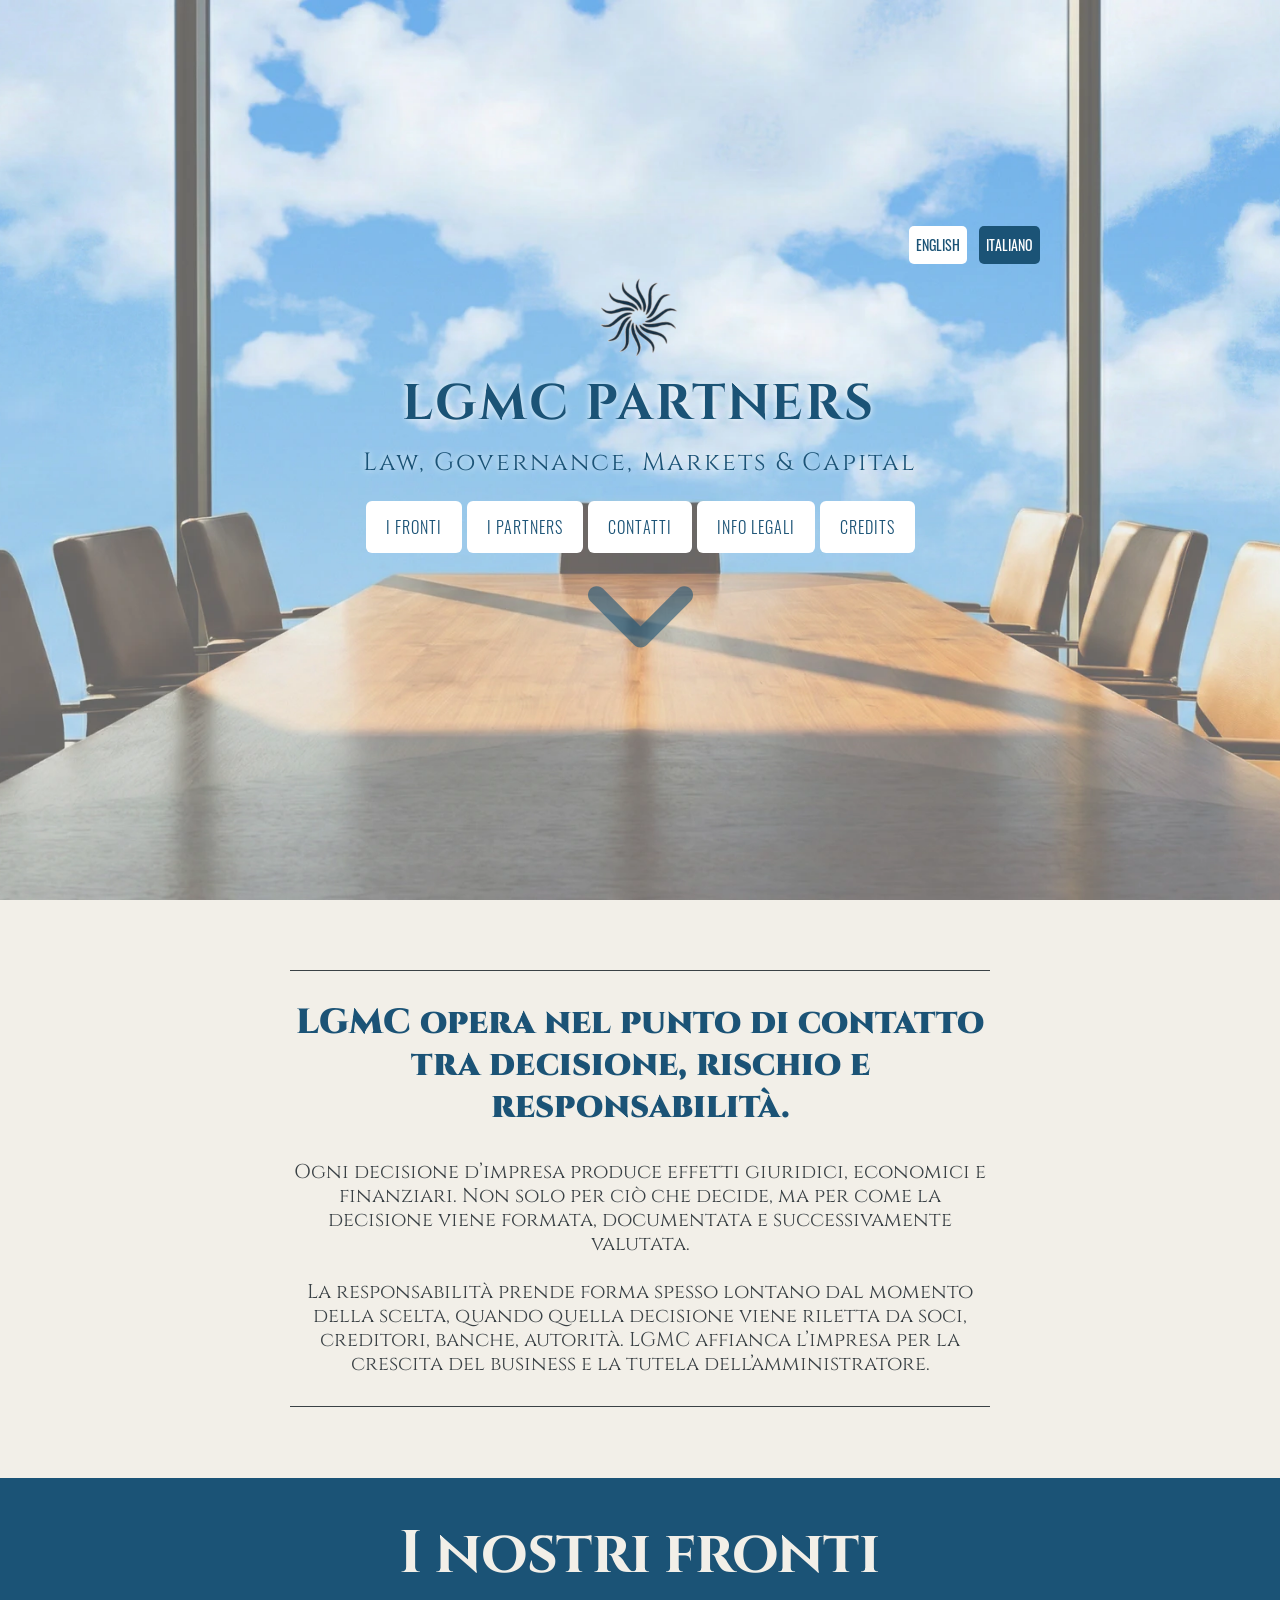
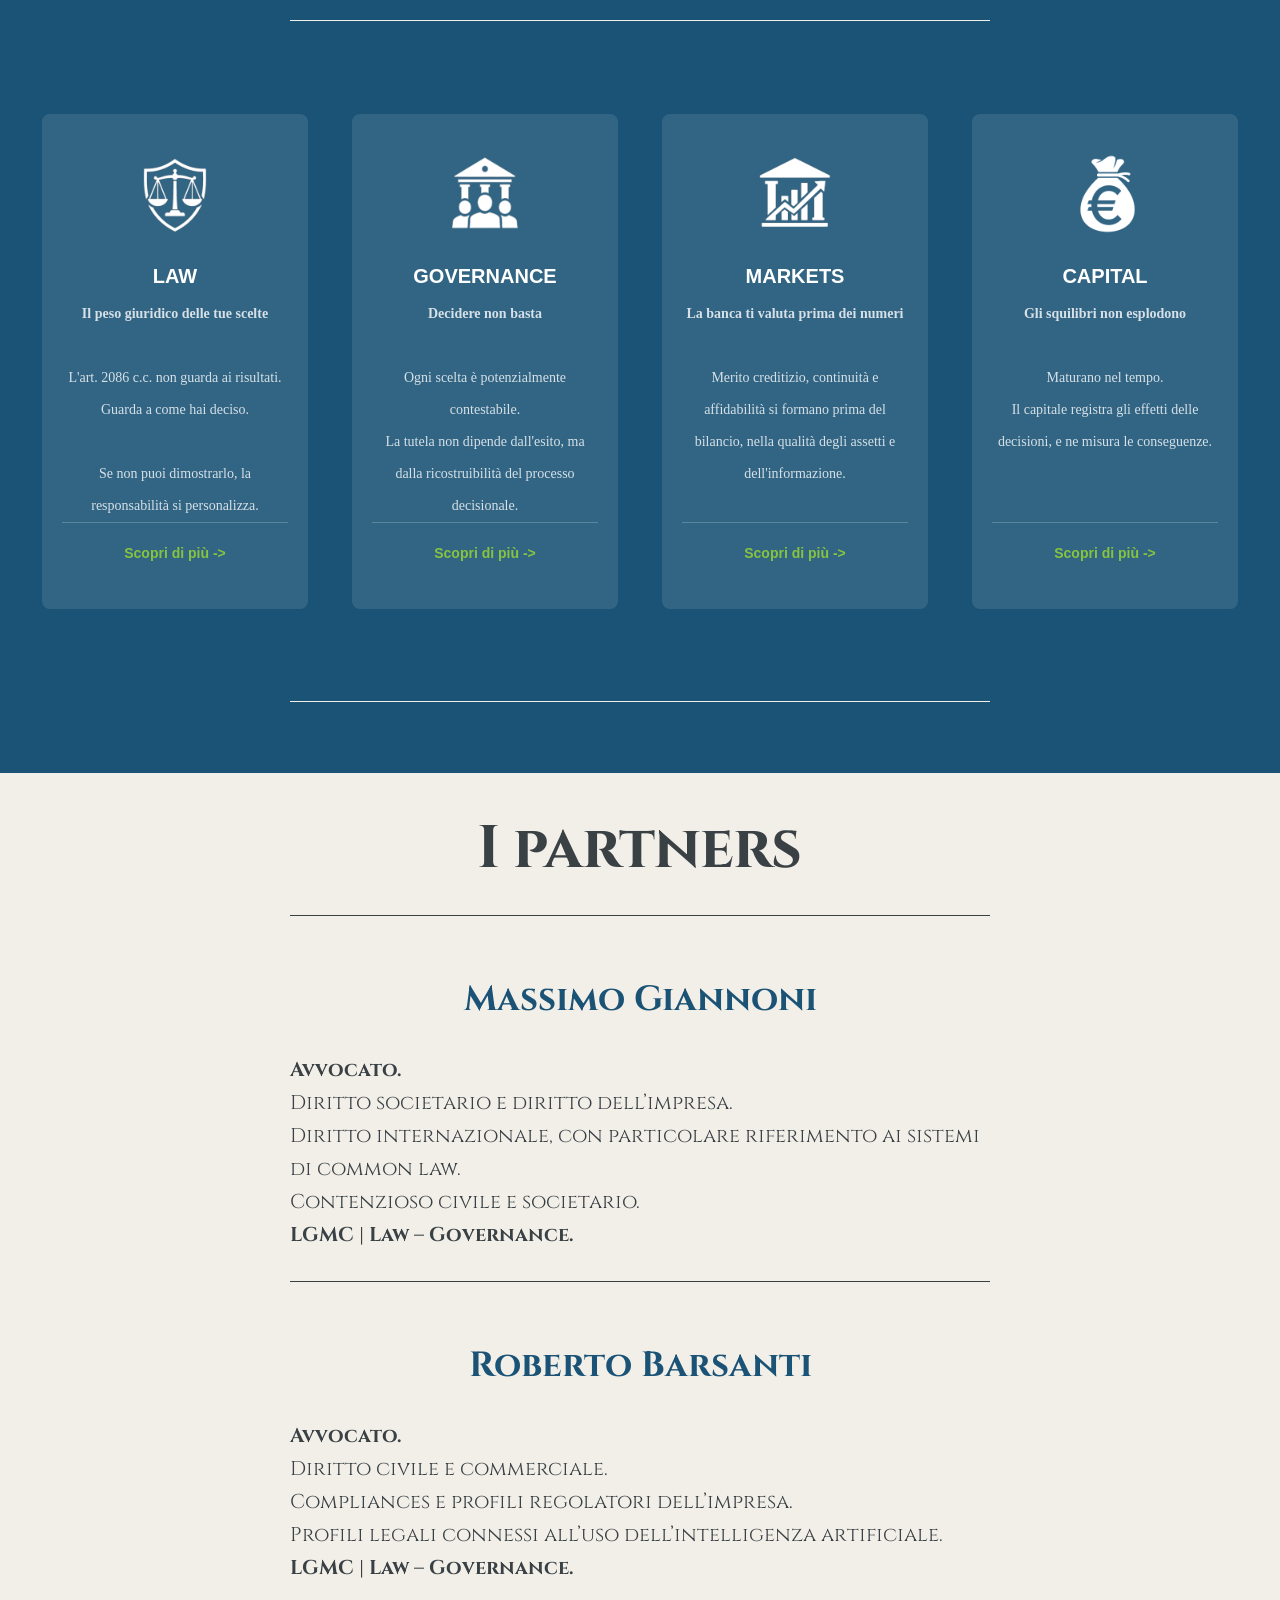
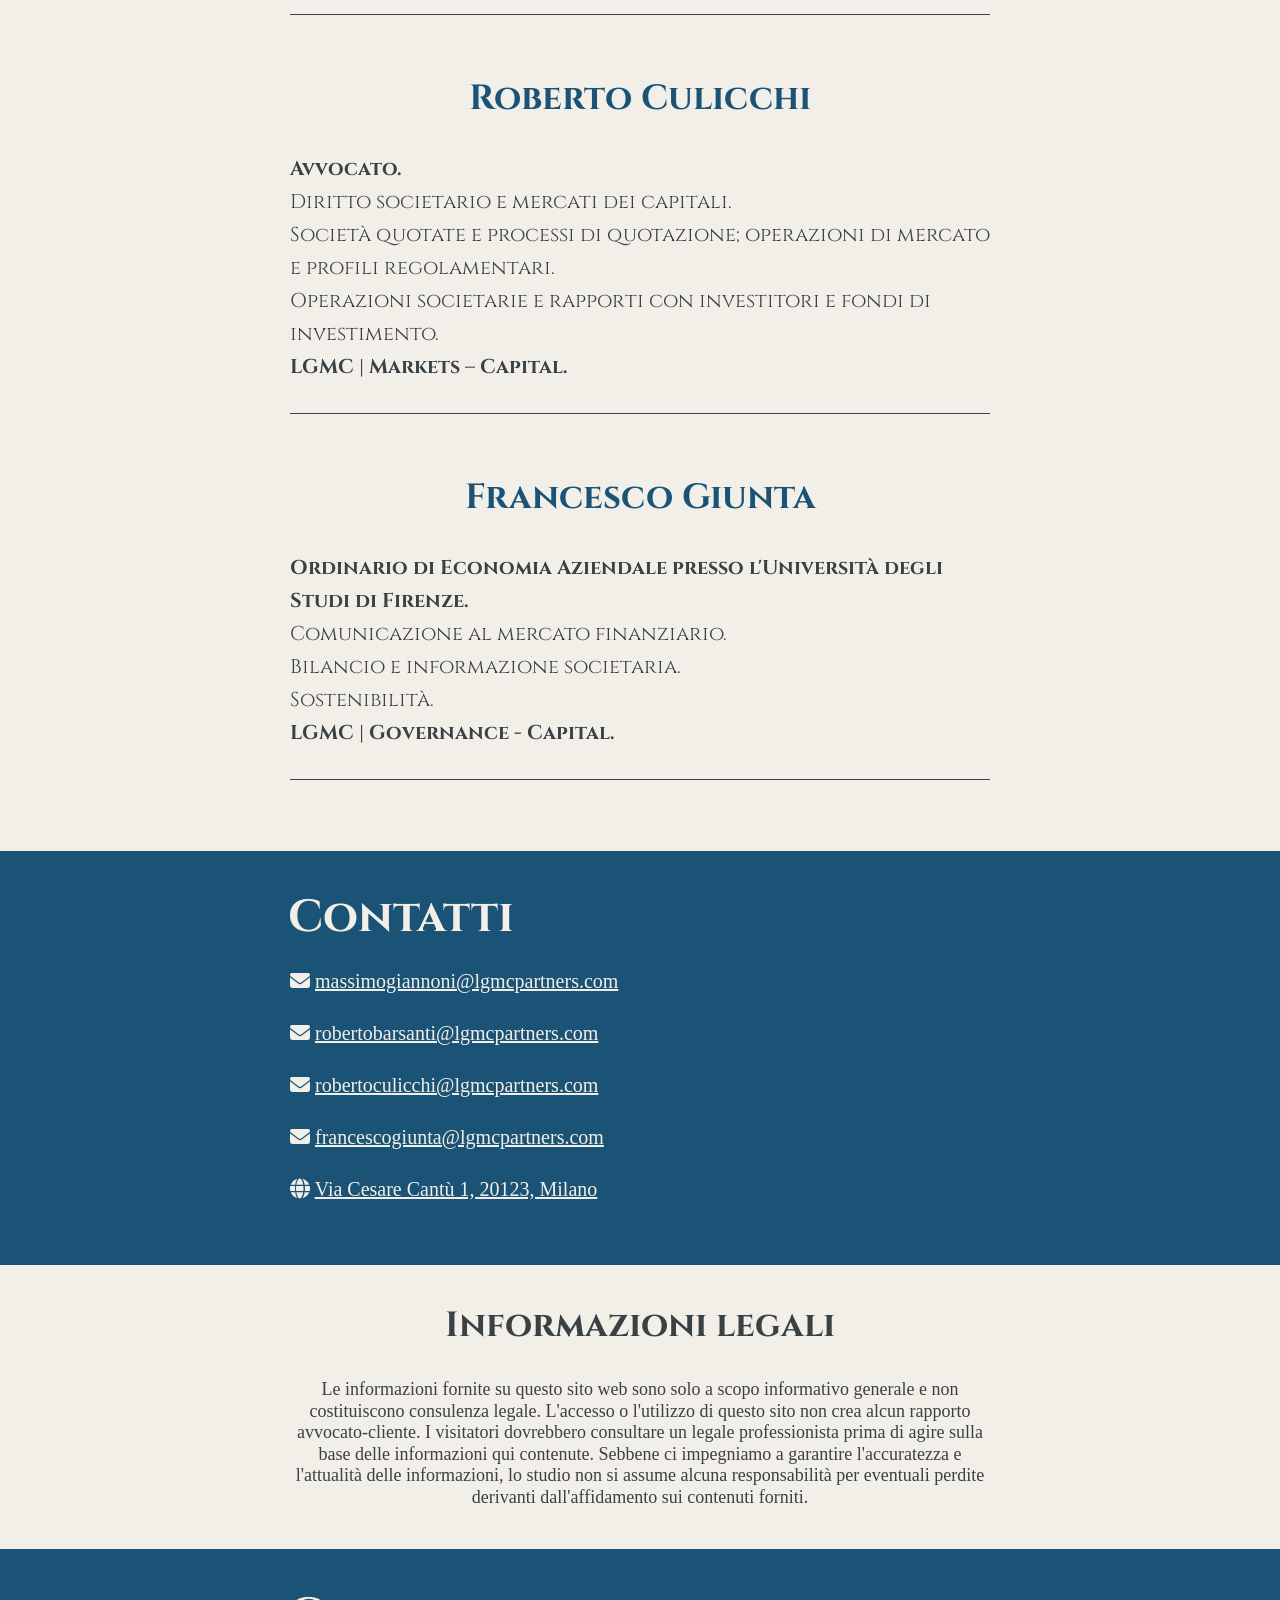
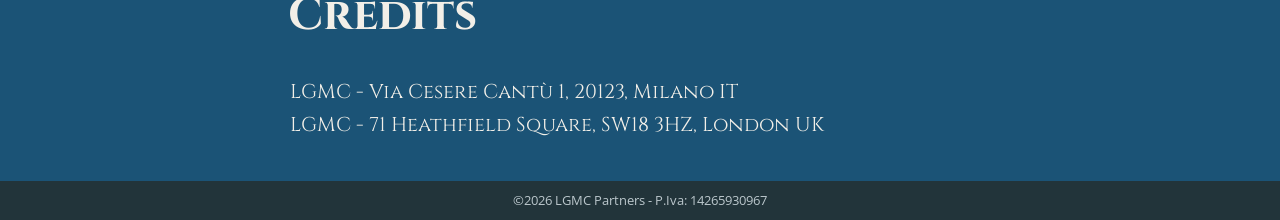
==== it/index.html @ d2999c10 "Deploy sito LGMC Partners_com V.1" ====
<!DOCTYPE html>
<html lang="it">
  <head>
	<meta name="generator" content="Hugo 0.152.2"><script src="/livereload.js?mindelay=10&amp;v=2&amp;port=1313&amp;path=livereload" data-no-instant defer></script><meta http-equiv="Content-Type" content="text/html; charset=UTF-8" />
<meta http-equiv="X-UA-Compatible" content="IE=edge,chrome=1" />



<title>LGMC PARTNERS</title>




  <link rel="shortcut icon" href="/images/favicon.png" type="image/png" />


  <meta name="description" content="Law, Governance, Markets & Capitals"
/>

  <meta name="keywords" content="some, keywords, for, seo, you, know, google, duckduckgo, and, such"
/>
<meta name="referrer" content="no-referrer-when-downgrade" />

<meta name="HandheldFriendly" content="True" />
<meta name="MobileOptimized" content="320" />
<meta name="viewport" content="width=device-width, initial-scale=1.0" />











<link rel="stylesheet" href="/css/style.min.a9b1c5c40a2a1503fb5663505a6a9a1f7efbea36e43abd2d889f59182159c174.css" type="text/css" integrity="sha256-qbHFxAoqFQP7VmNQWmqaH3776jbkOr0tiJ9ZGCFZwXQ=" />

<meta property="og:url" content="http://localhost:1313/it/">
  <meta property="og:site_name" content="LGMC PARTNERS">
  <meta property="og:title" content="LGMC PARTNERS">
  <meta property="og:description" content="Law, Governance, Markets &amp; Capitals">
  <meta property="og:locale" content="it">
  <meta property="og:type" content="website">
    <meta property="og:image" content="http://localhost:1313/images/cover-image.jpg">


  <meta name="twitter:card" content="summary_large_image">
  <meta name="twitter:image" content="http://localhost:1313/images/cover-image.jpg">
  <meta name="twitter:title" content="LGMC PARTNERS">
  <meta name="twitter:description" content="Law, Governance, Markets &amp; Capitals">


  <meta itemprop="name" content="LGMC PARTNERS">
  <meta itemprop="description" content="Law, Governance, Markets &amp; Capitals">
  <meta itemprop="image" content="http://localhost:1313/images/cover-image.jpg">















<link rel="apple-touch-icon" sizes="180x180" href="/images/apple-touch-icon.png" />



</head>
  <body>










  
  <style>
   #site-head.withCenteredImage {
    background-image: url('/images/cover-image_hu_8ed712f35d79462c.webp');
  } 
  
    @media (max-width:1920px) and (max-height:1048px) {
      #site-head.withCenteredImage { background-image: url('/images/cover-image_hu_4211ebfcca66076.webp'); }
    }
    @media (max-width:1600px) and (max-height:873px) {
      #site-head.withCenteredImage { background-image: url('/images/cover-image_hu_5f34a95398cd8a0d.webp'); }
    }
    @media (max-width:1366px) and (max-height:745px) {
      #site-head.withCenteredImage { background-image: url('/images/cover-image_hu_d4ffcc5ecf9fa601.webp'); }
    }

    
  
    @media (max-height:1024px) and (max-aspect-ratio: 900 / 1024) {
      #site-head.withCenteredImage { background-image: url('/images/cover-image_hu_38228d471d0a3172.webp'); }
    }
    @media (max-height:1024px) and (max-aspect-ratio: 600 / 1024) {
      #site-head.withCenteredImage { background-image: url('/images/cover-image_hu_948bfea2e9844cbf.webp'); }
    }
    @media (max-height:1024px) and (max-aspect-ratio: 360 / 1024) {
      #site-head.withCenteredImage { background-image: url('/images/cover-image_hu_b4a5cf46cddedb9f.webp'); }
    }
  </style>
  
<header id="site-head" class="withCenteredImage">


    <div class="vertical">

        

  
  
	<div id="site-languages" class="inner">
    
      
      
      
      
      
      
        <a class='btn-lang' href='/'>English</a>
      
    
      
      
      
      
      
      
        
          <span class='btn-lang active'>Italiano</span>
        
      
    
	</div>
	

        <div id="site-head-content" class="inner">
	    <img id="blog-logo" alt="" src="/images/logo.png" />

            
              <h1 class="blog-title">LGMC PARTNERS</h1>
              <h2 class="blog-description">Law, Governance, Markets & Capital</h2>
            

            
              
              

              
                
                 <a class='btn site-menu' data-title-anchor='i-nostri-fronti' href='#i-nostri-fronti'>I Fronti</a>
              
            
              
              

              
                
                 <a class='btn site-menu' data-title-anchor='i-partners' href='#i-partners'>I Partners</a>
              
            
              
              

              
                
                 <a class='btn site-menu' data-title-anchor='contatti' href='#contatti'>Contatti</a>
              
            
              
              

              
                
                 <a class='btn site-menu' data-title-anchor='info-legali' href='#info-legali'>Info Legali</a>
              
            
              
              

              
                
                 <a class='btn site-menu' data-title-anchor='credits' href='#credits'>Credits</a>
              
            

            
                
                <a id='header-arrow' href="#la-visione" aria-label="Go to first section"><i class="fa fa-angle-down"></i></a>
            
        </div>
    </div>
</header>

<main class="content" role="main">
    
    <div class='fixed-nav'>
        
        
        
        
        <a class='fn-item' item_index='1' href='#la-visione'>La visione</a>
        
        
        
        <a class='fn-item' item_index='2' href='#i-nostri-fronti'>I Nostri Fronti</a>
        
        
        
        <a class='fn-item' item_index='3' href='#i-partners'>I partners</a>
        
        
        
        <a class='fn-item' item_index='4' href='#contatti'>Contatti</a>
        
        
        
        <a class='fn-item' item_index='5' href='#info-legali'>Info Legali</a>
        
        
        
        <a class='fn-item' item_index='6' href='#credits'>Credits</a>
        
        
        
        
        <a class='fn-item' item_index='7' href='./#site-head'>Torna in cima</a>
        
    </div>

    <script>
        window.addEventListener('scroll', function () {
            const servicesSection = document.querySelector('.services-container');
            const stickyNav = document.querySelector('.fixed-nav');

            if (servicesSection && stickyNav) {
                const servicesTop = servicesSection.getBoundingClientRect().top + window.scrollY;
                const servicesBottom = servicesTop + servicesSection.offsetHeight;
                const scrollPosition = window.scrollY + (window.innerHeight / 2);

                
                if (scrollPosition >= servicesTop && scrollPosition <= servicesBottom) {
                    stickyNav.classList.add('hidden');
                } else {
                    stickyNav.classList.remove('hidden');
                }
            }
        });
    </script>



    
    
    
    
    <div class='post-holder'>
        <article id='la-visione' class='post first '>
            <header class="post-header">
                <h2 class="post-title"> </h2>
            </header>
            <section class="post-content">
                <hr>
<h3 style="text-align: center; word-break: keep-all; hyphens: none; color: #1b5376; font-family: 'Cinzel', serif;"><strong>LGMC opera nel punto di contatto tra decisione, rischio e responsabilità.</strong></h3>
<br>
<h6 style="text-align: center; word-break: keep-all; hyphens: none; font-family: 'Cinzel', serif;">Ogni decisione d’impresa produce effetti giuridici, economici e finanziari. Non solo per ciò che decide, ma per come la decisione viene formata, documentata e successivamente valutata.<br><br> La responsabilità prende forma spesso lontano dal momento della scelta, quando quella decisione viene riletta da soci, creditori, banche, autorità. LGMC affianca l’impresa per la crescita del business e la  tutela dell’amministratore.</h6>
<hr>

            </section>
        </article>
        <div class='post-after light'></div>
    </div>
    
    
    
    
    <div class='post-holder dark'>
        <article id='i-nostri-fronti' class='post  '>
            <header class="post-header">
                <h2 class="post-title"> </h2>
            </header>
            <section class="post-content">
                <h5 style="text-align: center; font-family: 'Cinzel', serif;">I nostri fronti</h5>
<hr>
<div class="services-container">
    <div class="service-tabs">

        <div class="service-tab" onclick="toggleService('law')">
            <img src="/images/LAW.png" alt="LAW">
            <h3>LAW</h3>
            <p style="font-family: 'EB-Garamond', serif;"><strong>Il peso giuridico delle tue scelte</strong><br><br>L'art. 2086 c.c. non guarda ai risultati. Guarda a come hai deciso. <br><br> Se non puoi dimostrarlo, la responsabilit&agrave si personalizza.</p>
            <div class="discover-more">Scopri di pi&ugrave -></div>
        </div>

        <div class="service-tab" onclick="toggleService('governance')">
            <img src="/images/GOVERNANCE.png" alt="GOVERNANCE">
            <h3>GOVERNANCE</h3>
            <p style="font-family: 'EB-Garamond', serif;"><strong>Decidere non basta</strong> <br><br>Ogni scelta &egrave potenzialmente contestabile. <br>La tutela non dipende dall'esito, ma dalla ricostruibilit&agrave del processo decisionale.</p>
            <div class="discover-more">Scopri di pi&ugrave -></div>
        </div>

        <div class="service-tab" onclick="toggleService('markets')">
            <img src="/images/M&C.png" alt="MARKETS">
            <h3>MARKETS</h3>
            <p style="font-family: 'EB-Garamond', serif;"><strong>La banca ti valuta prima dei numeri</strong><br><br>Merito creditizio, continuit&agrave e affidabilit&agrave si formano prima del bilancio, nella qualit&agrave degli assetti e dell'informazione.</p>
            <div class="discover-more">Scopri di pi&ugrave -></div>
        </div>

        <div class="service-tab" onclick="toggleService('capital')">
            <img src="/images/Capital.png" alt="CAPITAL">
            <h3>CAPITAL</h3>
            <p style="font-family: 'EB-Garamond', serif;"><strong>Gli squilibri non esplodono</strong><br><br>Maturano nel tempo.<br>Il capitale registra gli effetti delle decisioni, e ne misura le conseguenze.</p>
            <div class="discover-more">Scopri di pi&ugrave -></div>
        </div>

    </div>

    
    
    <div id="law" class="service-content">
        
        <h2 style="text-align:center;">LAW - Il parametro giuridico delle decisioni</h2>
        <br>
<span style="font-family: 'EB-Garamond', serif;">
<p style= "text-align:center;"><strong>Nel diritto societario contemporaneo <span style="color: #1b5376;">la responsabilità dell’amministratore non si misura sull’esito delle decisioni, ma sul metodo attraverso cui esse sono state assunte.</span><br>L’esito rileva perché attiva il giudizio, ma non ne costituisce il parametro.</strong></p><br>
<p>Ciò che viene valutato è se, al momento della decisione, <strong>l’organo amministrativo disponeva di contenuti informativi adeguati, se tali contenuti sono stati consapevolmente assunti a presupposto della scelta e se l’organizzazione dell’impresa risultava coerente con tali presupposti.</strong><br><br></p>
<p>In questo spazio opera la <strong>business judgment rule</strong>, come criterio di imputazione personale delle decisioni di gestione. Gli assetti organizzativi, amministrativi e contabili assumono rilievo non come adempimenti formali, ma come struttura sostanziale del processo decisionale. Essi rilevano nella misura in cui consentono di dimostrare che analisi, ricognizioni e valutazioni pertinenti hanno effettivamente sorretto le decisioni dell’organo amministrativo.<br>
L’adeguatezza richiesta dall’<strong>art. 2086, comma 2, c.c. </strong>non si esaurisce nella presenza di strumenti o procedure, ma nella possibilità di ricostruire nel tempo il nesso tra contenuti sostanziali, decisione assunta e organizzazione predisposta. In assenza di tale nesso, il metodo decisionale non è verificabile e l’esito tende a riflettersi sulla posizione personale dell’amministratore.<br><br>
</span></p>
<h6 style="text-align:center;"><strong>In questo quadro, <span style="color: #1b5376;">LGMC</span> affianca gli amministratori nella configurazione di assetti effettivamente adeguati nel merito e nella costruzione della relativa base documentale, rilevante ai fini della verifica e dell’imputazione della responsabilità.</strong></h6>

        
    </div>

    
    <div id="governance" class="service-content">
        
        <h2 style="text-align:center;">GOVERNANCE - La meccanica documentata delle decisioni dell’amministratore</h2>
        <br>
<span style="font-family: 'EB-Garamond', serif;">
<p style= "text-align:center;"><strong><span style="color: #1b5376;">La governance è la struttura attraverso cui il merito delle decisioni dell’amministratore viene formato, organizzato e governato nel tempo.</span><br>Essa ordina la raccolta, la selezione e la valutazione dei contenuti rilevanti su cui le decisioni si fondano.</strong></p><br>
<p>Attraverso la governance si definisce quali informazioni assumono rilievo, come vengono vagliate, da chi e secondo quali responsabilità. Un assetto di governance è adeguato quando consente di dimostrare</strong> che i contenuti sostanziali individuati incidono effettivamente sulle decisioni dell’organo amministrativo.<br>
La <strong>responsabilità</strong> si misura sulla tenuta della catena che collega contenuti informativi, decisioni assunte, organizzazione dell’impresa e flussi informativi. La governance <strong>governa il merito decisionale ex ante</strong>, rendendolo strutturato, consapevole e verificabile nel tempo. Essa consente di esercitare la discrezionalità gestoria in modo ordinato e documentato, mantenendo coerenza tra decisioni e assetti.<br><br></p>
<p style="text-align:center;"><strong>Quando la governance è solida, il processo decisionale risulta ricostruibile e imputabile.</strong></p><br>
</span>
<h6 style="text-align:center;"><strong>In questo quadro, <span style="color: #1b5376;">LGMC</span> affianca gli amministratori nella configurazione di assetti di governance adeguati nel merito e documentati, quale presupposto della verifica e dell’imputazione della responsabilità delle decisioni.</strong></h6>

        
    </div>

    
    <div id="markets" class="service-content">
        
        <h2 style="text-align:center;">MARKETS - Il confronto esterno sul merito delle decisioni</h2>
        <br>
<span style="font-family: 'EB-Garamond', serif;">
<p style= "text-align:center;"><strong>MARKETS è l’ambito in cui il <span style="color: #1b5376;">merito delle decisioni dell’impresa assume rilevanza nel confronto con soggetti esterni qualificati</span>, quali banche, investitori e controparti istituzionali.</strong></p><br>
<p>In tale ambito rileva la qualità dell’informazione prodotta dall’impresa come riflesso del modo in cui le decisioni sono state formate e governate.<br>
I <strong>dati economici e finanziari</strong> assumono rilievo in quanto espressione di scelte assunte su basi informative strutturate e coerenti nel tempo.<br>
Il <strong>merito creditizio</strong> e la valutazione prospettica dell’impresa si fondano sulla capacità di presidiare rischio, complessità e discontinuità attraverso decisioni consapevoli e tracciabili.<br>
Gli <strong>assetti organizzativi, amministrativi e contabili</strong> integrano tali contenuti e ne consentono l’utilizzo sistematico nei rapporti con l’esterno.<br><br></p>
<p>Nel confronto con i mercati, la valutazione investe la qualità del merito governato e la solidità del sistema decisionale che lo sostiene.<br>
La <strong>fiducia</strong> si fonda sulla possibilità di ricostruire su quali presupposti informativi le decisioni siano state assunte e sulla loro capacità di tenuta nel tempo.<br><br>
</span></p>
<h6 style="text-align:center;"><strong>In questo quadro, <span style="color: #1b5376;">LGMC</span> affianca gli amministratori nella configurazione di assetti idonei a sostenere il confronto con i mercati e nella loro documentabilità, quale presupposto di affidabilità, valutazione e responsabilità delle decisioni.</strong></h6>

        
    </div>

    
    <div id="capital" class="service-content">
        
        <h2 style="text-align:center;">CAPITAL - Il valore come esito nel tempo delle decisioni</h2>
        <br>
<span style="font-family: 'EB-Garamond', serif;">
<p style= "text-align:center;"><strong><span style="color: #1b5376;">CAPITAL</span> è il piano in cui le decisioni dell’organo amministrativo <span style="color: #1b5376;">producono valore nel tempo</span>.<br>
Il valore si forma come esito cumulativo delle scelte che incidono su continuità, sostenibilità, allocazione delle risorse e capacità dell’impresa di reggere complessità e discontinuità.</strong></p><br>
<p>Esso riflette il modo in cui il <strong>rischio</strong> viene <strong>assunto, governato e integrato nelle decisioni strategiche</strong> e operative. In questo ambito assume rilievo la capacità dell’impresa di misurare gli effetti delle decisioni attraverso informazioni pertinenti, coerenti e utilizzabili nel processo decisionale.<br><br></p>
<p>Il <strong>valore</strong> si consolida quando le decisioni risultano fondate su presupposti informativi adeguati e coerenti con la struttura dell’impresa. La <strong>responsabilità</strong> si misura sulla possibilità di ricostruire il nesso tra decisioni assunte, utilizzo delle informazioni disponibili e tenuta degli equilibri nel tempo.<br>
<strong>CAPITAL</strong> esprime la capacità dell’impresa di sostenere crescita, investimenti e operazioni straordinarie su basi decisionali solide. In questo quadro.<br><br>
</span></p>
<h6 style="text-align:center;"><strong><span style="color: #1b5376;">LGMC</span> affianca gli amministratori nella configurazione di assetti idonei a sostenere valore, continuità e affidabilità nel tempo.</strong></h6>

        
    </div>

</div>

<script>
    function toggleService(id) {
        const clickedContent = document.getElementById(id);
        const allContents = document.querySelectorAll('.service-content');

        
        const wasOpen = clickedContent.classList.contains('active');

        
        allContents.forEach(content => {
            content.classList.remove('active');
        });

        
        if (!wasOpen) {
            clickedContent.classList.add('active');

            
            setTimeout(() => {
                clickedContent.scrollIntoView({
                    behavior: 'smooth',
                    block: 'nearest'  
                });
            }, 300);  
        }
    }
</script>


<hr>

            </section>
        </article>
        <div class='post-after'></div>
    </div>
    
    
    
    
    <div class='post-holder'>
        <article id='i-partners' class='post  '>
            <header class="post-header">
                <h2 class="post-title"> </h2>
            </header>
            <section class="post-content">
                <h5 style="text-align: center; font-family: 'Cinzel', serif;">I partners</h5>
<hr>
<br>
<h3 style="text-align: center; color: #1b5376; font-family: 'Cinzel', serif;">Massimo Giannoni</h3><br>
<!-- ![Massimo Giannoni](/images/Massimo_Giannoni.png) -->
<span style ="font-family: 'Cinzel', serif;">
<strong>Avvocato.</strong><br>
Diritto societario e diritto dell’impresa.<br>
Diritto internazionale, con particolare riferimento ai sistemi di common law.<br>
Contenzioso civile e societario.<br>
<strong>LGMC | Law – Governance.</strong>
</span>
<hr>
<br>
<h3 style="text-align: center; color: #1b5376; font-family: 'Cinzel', serif;">Roberto Barsanti</h3><br>
<!-- ![Roberto Barsanti](/images/Roberto_Barsanti.jpg) -->
<span style ="font-family: 'Cinzel', serif;">
<strong>Avvocato.</strong><br>
Diritto civile e commerciale.<br>
Compliances e profili regolatori dell’impresa.<br>
Profili legali connessi all’uso dell’intelligenza artificiale.<br>
<strong>LGMC | Law – Governance.</strong>
</span>
<hr>
<br>
<h3 style="text-align: center; color: #1b5376; font-family: 'Cinzel', serif;">Roberto Culicchi</h3><br>
<!-- ![Roberto Culicchi](/images/___.jpg) -->
<span style ="font-family: 'Cinzel', serif;">
<strong>Avvocato.</strong><br>
Diritto societario e mercati dei capitali.<br>
Società quotate e processi di quotazione; operazioni di mercato e profili regolamentari.<br>
Operazioni societarie e rapporti con investitori e fondi di investimento.<br>
<strong>LGMC | Markets – Capital.</strong>
</span>
<hr>
<br>
<h3 style="text-align: center; color: #1b5376; font-family: 'Cinzel', serif;">Francesco Giunta</h3><br>
<!-- ![Francesco Giunta](/images/___.jpg) -->
<span style ="font-family: 'Cinzel', serif;">
<strong>Ordinario di Economia Aziendale presso l'Università degli Studi di Firenze.</strong><br>
Comunicazione al mercato finanziario.<br>
Bilancio e informazione societaria.<br>
Sostenibilità.<br>
<strong>LGMC | Governance - Capital.</strong>
</span>
<hr>

            </section>
        </article>
        <div class='post-after light'></div>
    </div>
    
    
    
    
    <div class='post-holder dark'>
        <article id='contatti' class='post  '>
            <header class="post-header">
                <h2 class="post-title">Contatti</h2>
            </header>
            <section class="post-content">
                
    <!-- <p><i class="fa fa-phone"></i>&nbsp;<a href="tel:&#43;39%20111%201111111">&#43;39 111 1111111</a></p> -->

    <!-- <p><i class="fa fa-envelope"></i>&nbsp;<a href="mailto:info@lgmcpartners.com">info@lgmcpartners.com</a></p> -->

	<p><i class="fa fa-envelope"></i>&nbsp;<a href="mailto:massimogiannoni@lgmcpartners.com">massimogiannoni@lgmcpartners.com</a></p>

    <p><i class="fa fa-envelope"></i>&nbsp;<a href="mailto:robertobarsanti@lgmcpartners.com">robertobarsanti@lgmcpartners.com</a></p>

    <p><i class="fa fa-envelope"></i>&nbsp;<a href="mailto:robertoculicchi@lgmcpartners.com">robertoculicchi@lgmcpartners.com</a></p>

    <p><i class="fa fa-envelope"></i>&nbsp;<a href="mailto:francescogiunta@lgmcpartners.com">francescogiunta@lgmcpartners.com</a></p>

    <p><i class="fa fa-globe"></i>&nbsp;<a href="geo:45.464261,9.1844535">Via Cesare Cantù 1, 20123, Milano</a></p>



            </section>
        </article>
        <div class='post-after'></div>
    </div>
    
    
    
    
    <div class='post-holder'>
        <article id='info-legali' class='post  '>
            <header class="post-header">
                <h2 class="post-title"> </h2>
            </header>
            <section class="post-content">
                <h3 style="text-align: center; font-family: 'Cinzel', serif;">Informazioni legali</h3><br>
<h6 style="text-align: center; font-size: 18px; font-family: 'EB-Garamond', serif;">Le informazioni fornite su questo sito web sono solo a scopo informativo generale e non costituiscono consulenza legale. L'accesso o l'utilizzo di questo sito non crea alcun rapporto avvocato-cliente. I visitatori dovrebbero consultare un legale professionista prima di agire sulla base delle informazioni qui contenute. Sebbene ci impegniamo a garantire l'accuratezza e l'attualità delle informazioni, lo studio non si assume alcuna responsabilità per eventuali perdite derivanti dall'affidamento sui contenuti forniti.</h6>

            </section>
        </article>
        <div class='post-after light'></div>
    </div>
    
    
    
    
    <div class='post-holder dark'>
        <article id='credits' class='post  last'>
            <header class="post-header">
                <h2 class="post-title">Credits</h2>
            </header>
            <section class="post-content">
                <br>
<span style="font-family: 'Cinzel', serif;">
LGMC - Via Cesere Cantù 1, 20123, Milano IT
<br>
LGMC - 71 Heathfield Square, SW18 3HZ, London UK
</span>

            </section>
        </article>
        <div class='post-after'></div>
    </div>
    
    
</main>




<footer class="site-footer">
  <div class="inner">
    

    

    
      <section class="copyright">©2026 LGMC Partners - P.Iva: 14265930967</section>
    

    

    
  </div>
</footer>


    

    
    
    
    

    <script src="/js/script.min.e232dbebb1e3dc4add9f62dc151556de1ee111f1c2cc54a2570674156113b63a.js" integrity="sha256-6FOk39iZ7w9XScM9ZOI4gRn0+PhmIhuDrnX4QKvskho=" ></script>

    
    <script>cssVars();</script>

    
</body>
</html>
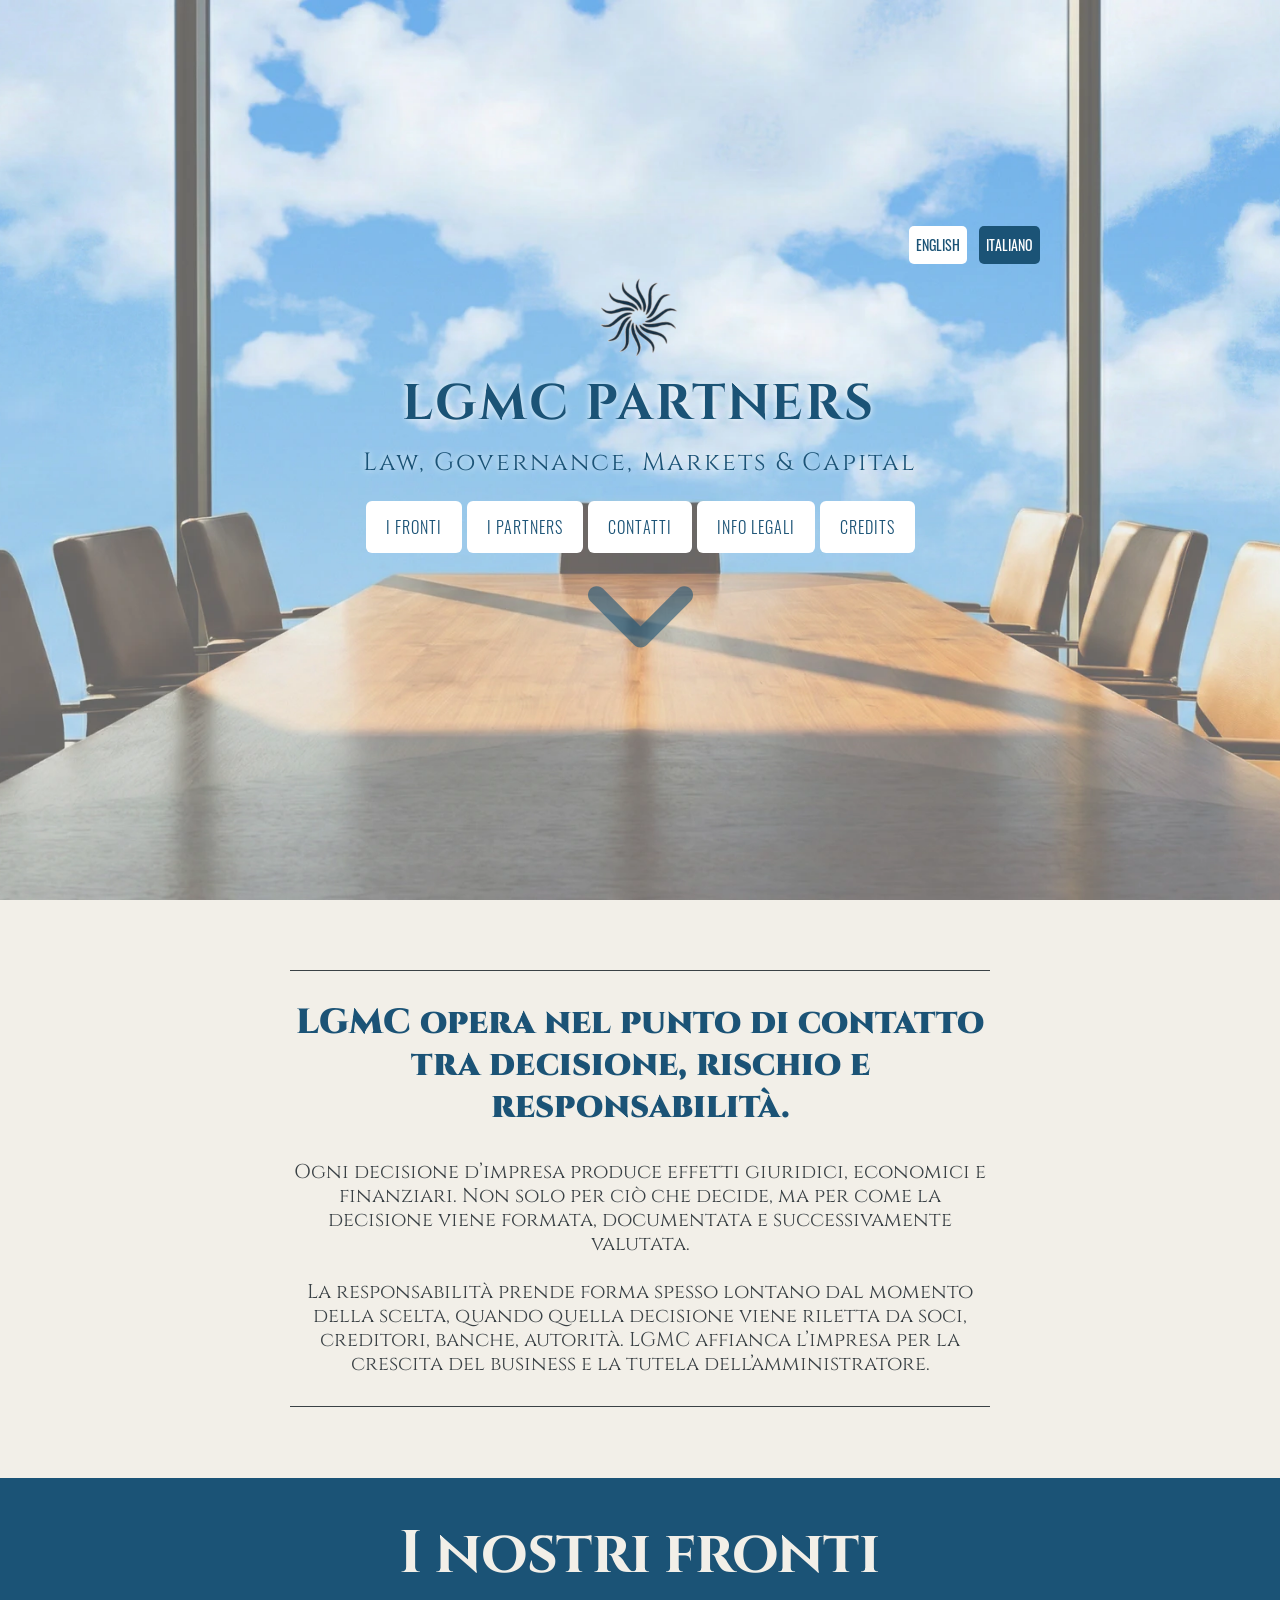
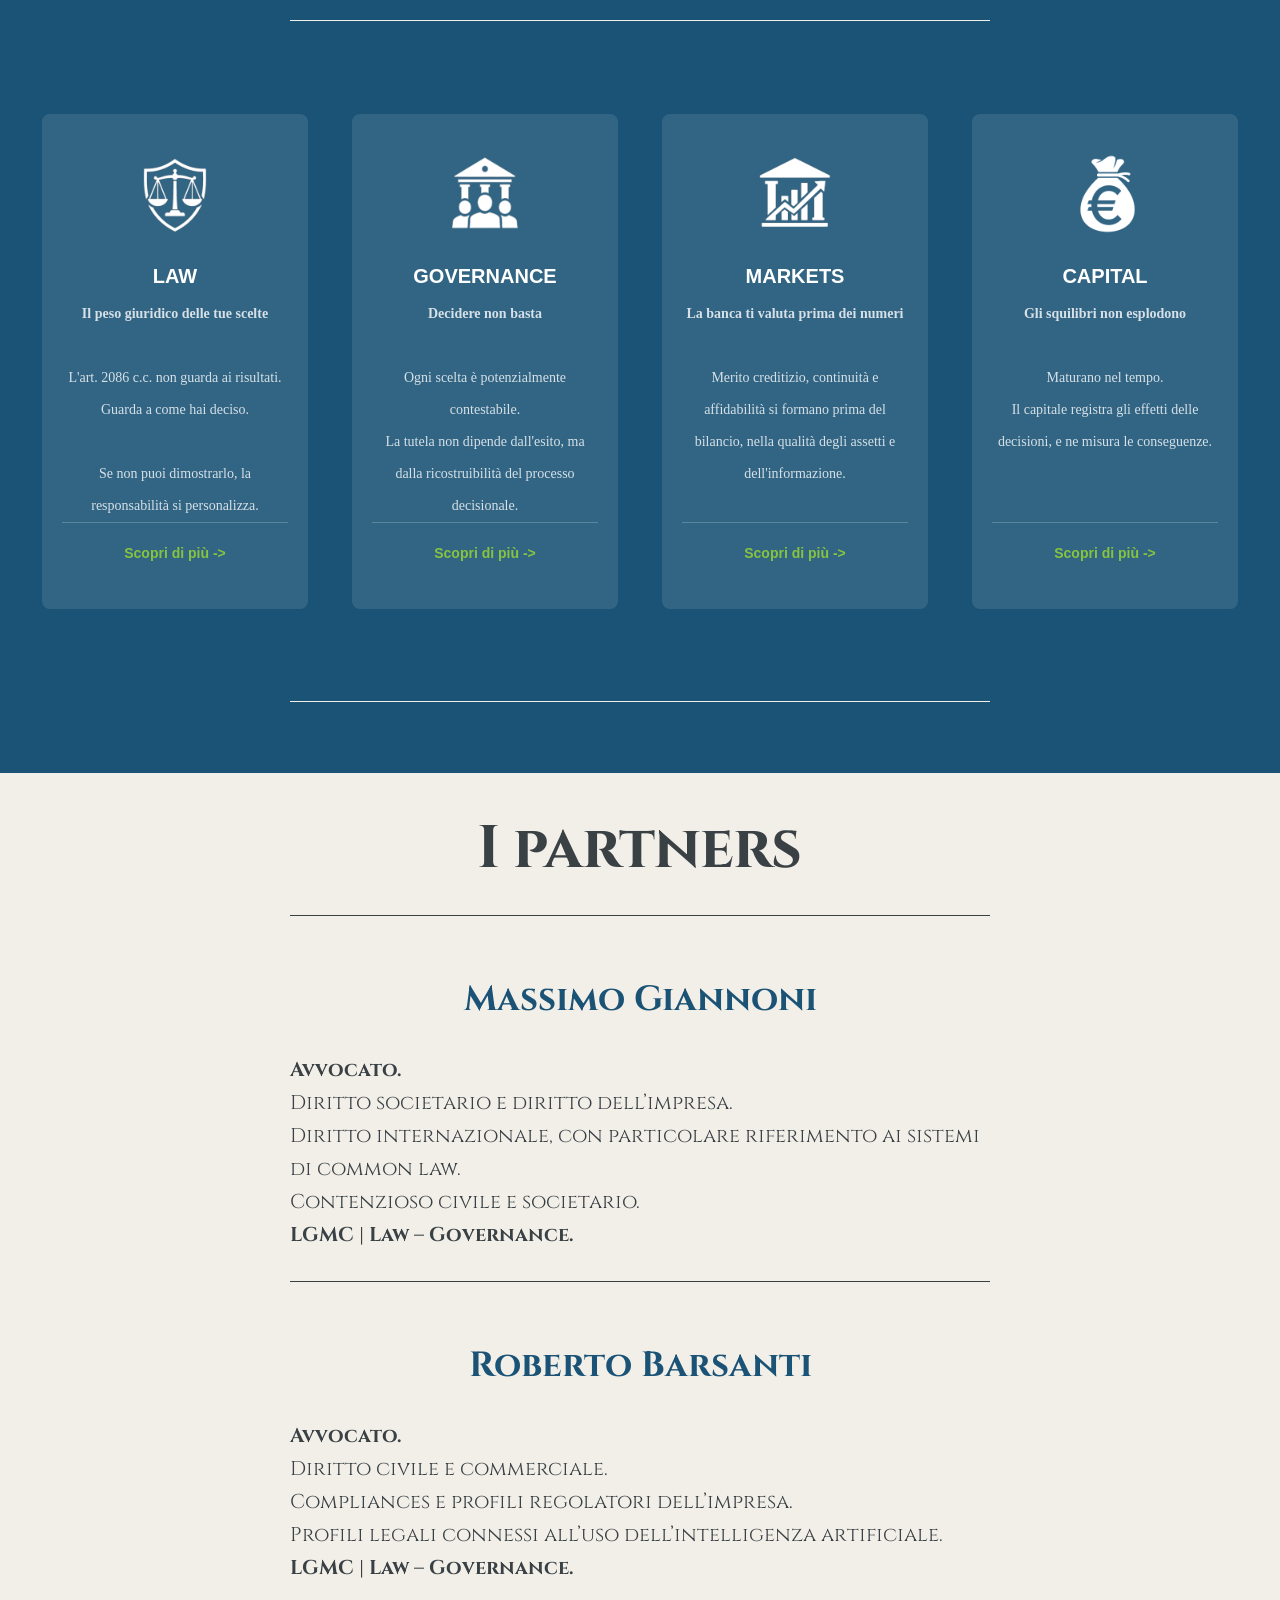
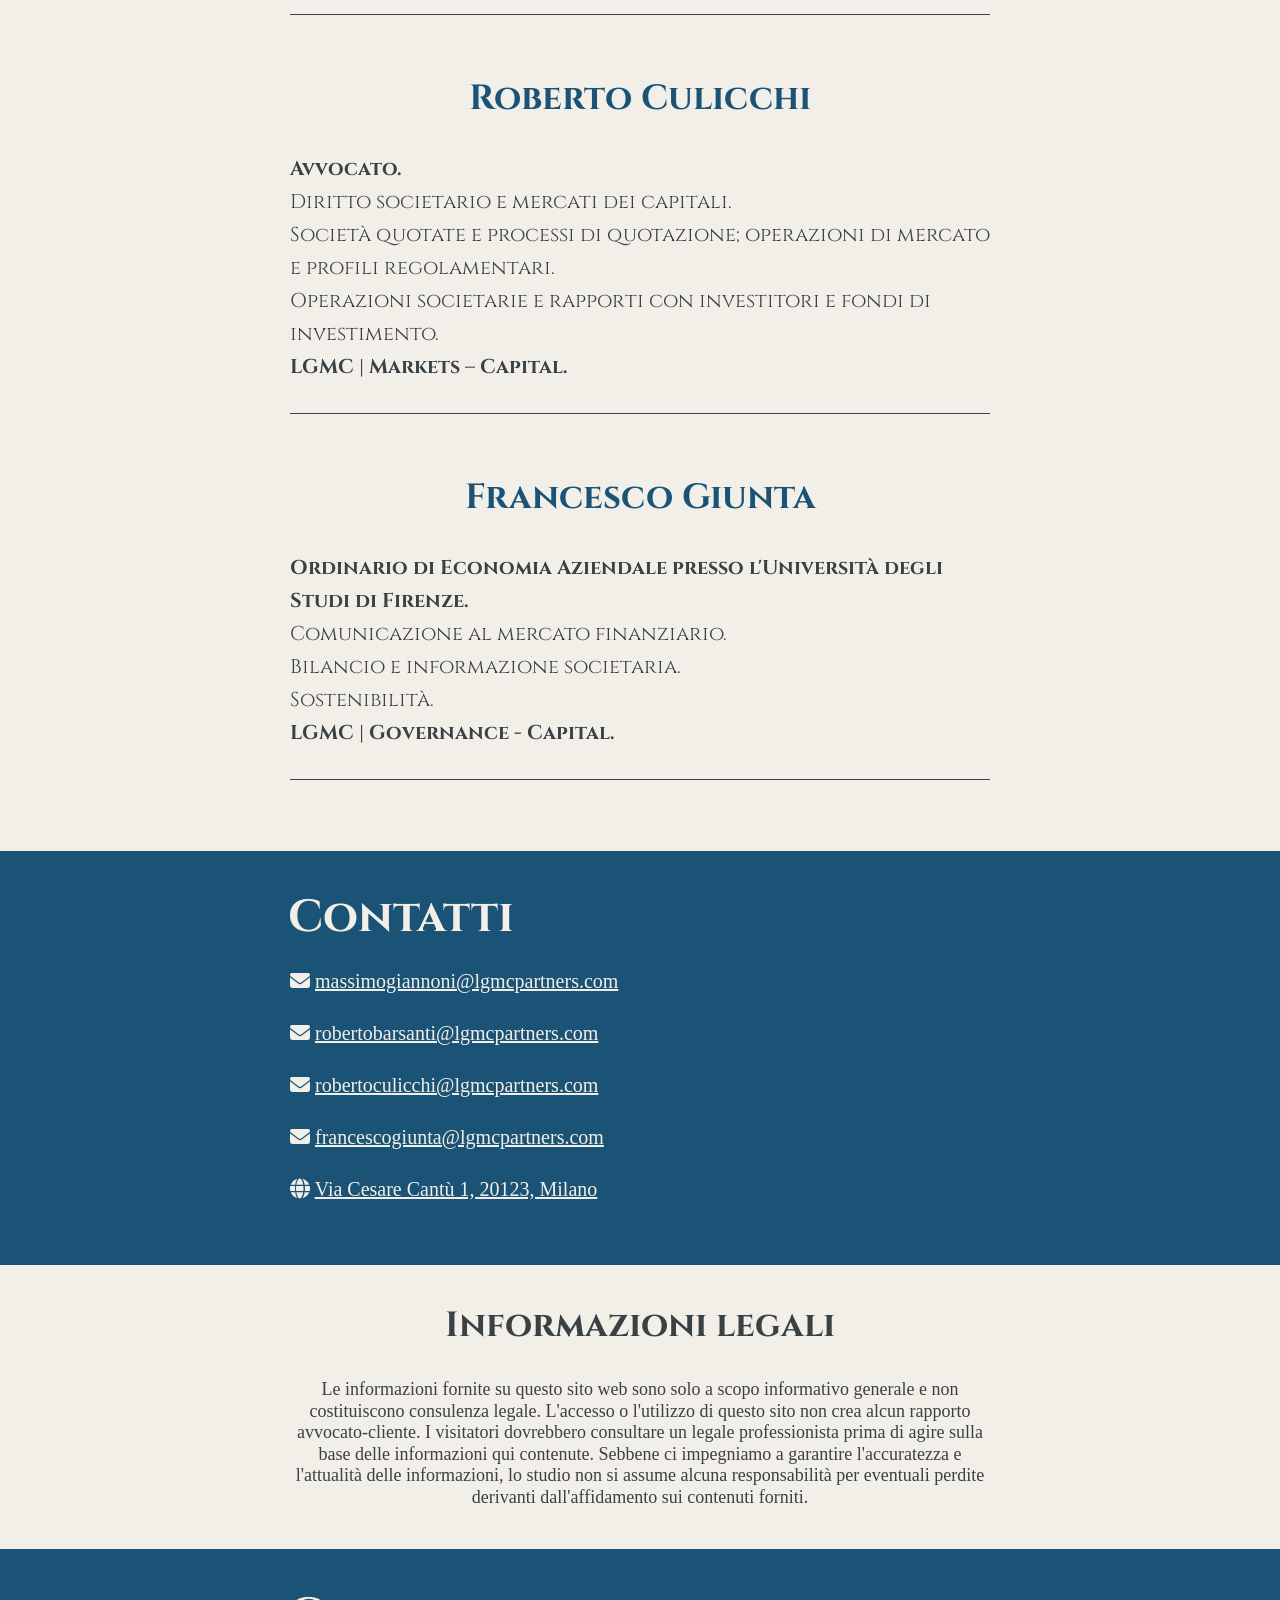
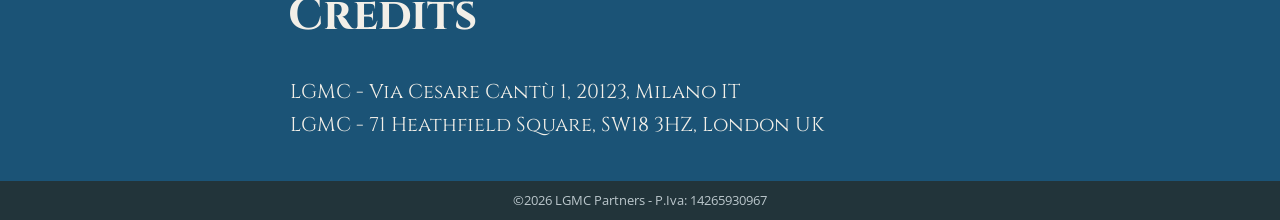
==== commit 14edfb40: "Update index.html" ====
--- a/it/index.html
+++ b/it/index.html
@@ -557,7 +557,7 @@
             <section class="post-content">
                 <br>
 <span style="font-family: 'Cinzel', serif;">
-LGMC - Via Cesere Cantù 1, 20123, Milano IT
+LGMC - Via Cesare Cantù 1, 20123, Milano IT
 <br>
 LGMC - 71 Heathfield Square, SW18 3HZ, London UK
 </span>
